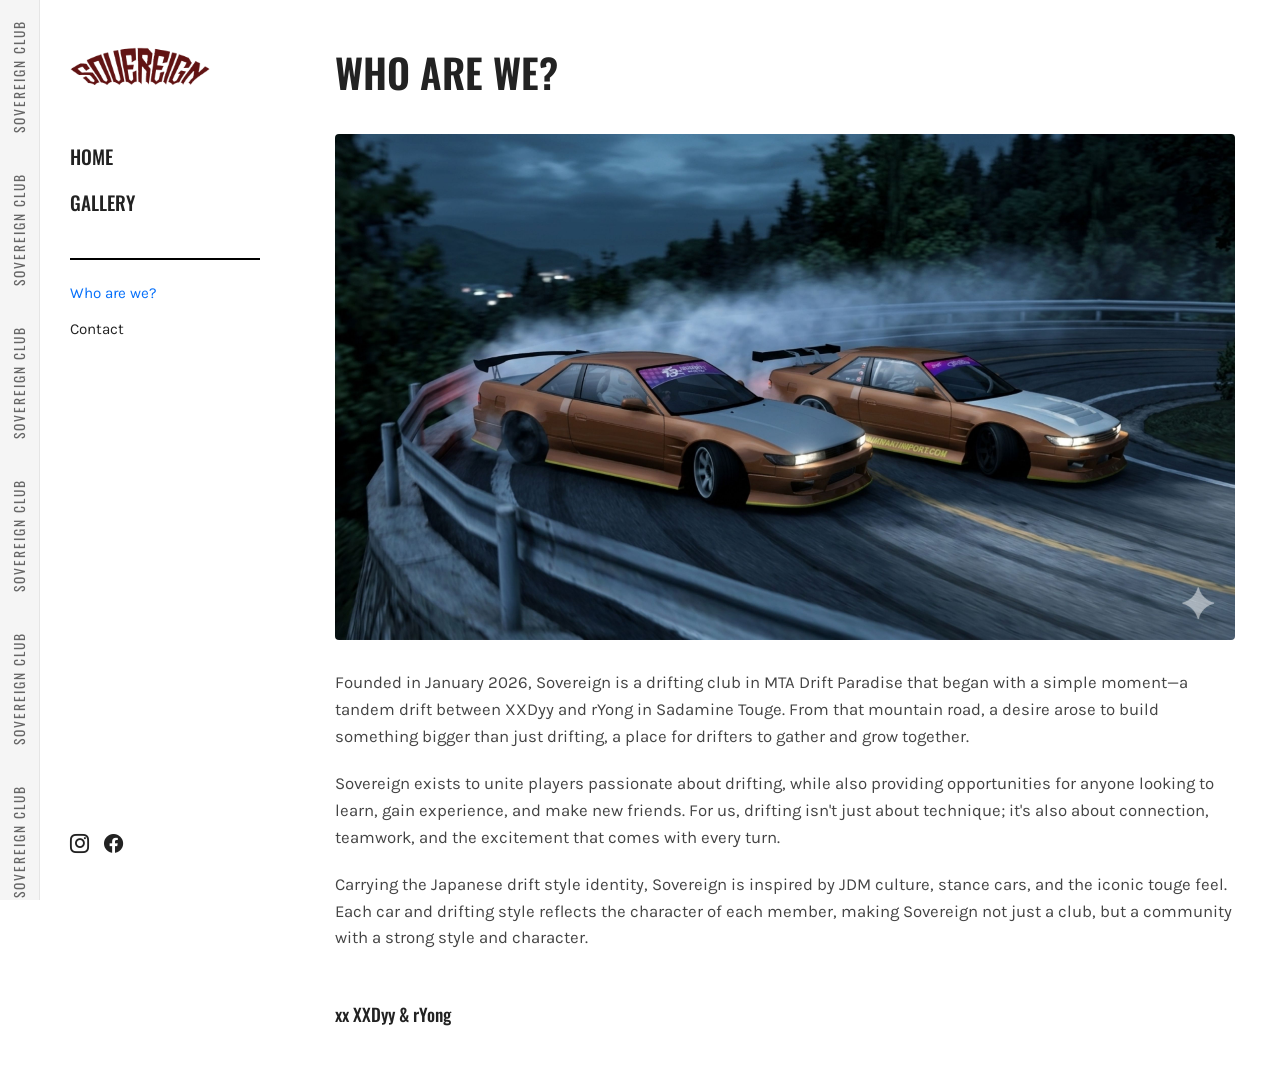
==== index.html @ e301fd01 "Add files via upload" ====
<!DOCTYPE html>
<html lang="en">
<head>
    <meta charset="UTF-8">
    <meta name="viewport" content="width=device-width, initial-scale=1.0">
    <title>Who are we? | Sovereign Club</title>
    
    <!-- Google Fonts -->
    <link rel="preconnect" href="https://fonts.googleapis.com">
    <link rel="preconnect" href="https://fonts.gstatic.com" crossorigin>
    <link href="https://fonts.googleapis.com/css2?family=Karla:wght@400;700&family=Oswald:wght@400;500;600;700&display=swap" rel="stylesheet">
    
    <!-- Icons (Bootstrap) for social -->
    <link rel="stylesheet" href="https://cdn.jsdelivr.net/npm/bootstrap-icons@1.11.1/font/bootstrap-icons.css">
    
    <!-- Main CSS -->
    <link rel="stylesheet" href="assets/css/main.css">
</head>
<body>

    <!-- Marquee Left Border -->
    <aside class="announcement-marquee">
        <div class="marquee-content">
            <!-- Repeat enough to scroll smoothly -->
            <span>Sovereign Club</span>
            <span>Sovereign Club</span>
            <span>Sovereign Club</span>
            <span>Sovereign Club</span>
            <span>Sovereign Club</span>
            <span>Sovereign Club</span>
            <span>Sovereign Club</span>
            <span>Sovereign Club</span>
        </div>
    </aside>

    <div class="layout-wrapper">
        <!-- Mobile Header (Visible only on small screens) -->
        <header class="mobile-header">
            <button class="hamburger-btn" aria-label="Toggle Menu">
                <i class="bi bi-list"></i>
            </button>
            <a href="index.html" class="mobile-logo">
                <img src="assets/images/logo/logo.png" alt="Sovereign Club" style="filter: invert(1);">
            </a>
        </header>

        <!-- Sidebar Navigation -->
        <aside class="main-sidebar" id="sidebar">
            <button class="close-btn" aria-label="Close Menu">
                <i class="bi bi-x-lg"></i>
            </button>
            
            <div class="sidebar-logo">
                <a href="index.html">
                    <!-- Assuming logo_dark.png is black for white background -->
                    <img src="assets/images/logo/logo.png" alt="Sovereign Club">
                </a>
            </div>

            <nav class="sidebar-nav">
                <ul class="nav-menu">
                    <li><a href="index.html" class="nav-link">Home</a></li>
                    <li><a href="gallery.html" class="nav-link">Gallery</a></li>
                </ul>

                <ul class="nav-footer-links">
                    <li><a href="index.html" class="active">Who are we?</a></li>
                    <li><a href="#">Contact</a></li>
                </ul>
            </nav>

            <div class="sidebar-social">
                <a href="#" aria-label="Instagram"><i class="bi bi-instagram"></i></a>
                <a href="#" aria-label="Facebook"><i class="bi bi-facebook"></i></a>
            </div>
        </aside>

        <!-- Main Content -->
        <main class="main-content">
            <div class="content-container">
                <header class="page-header">
                    <h1 class="page-title">Who are we?</h1>
                </header>

                <article class="page-body">
                    <figure class="featured-image">
                        <img src="assets/images/index/index.jpg" alt="Sovereign Drift Car">
                    </figure>

                    <div class="text-content">
                        <p>Founded in January 2026, Sovereign is a drifting club in MTA Drift Paradise that began with a simple moment—a tandem drift between XXDyy and rYong in Sadamine Touge. From that mountain road, a desire arose to build something bigger than just drifting, a place for drifters to gather and grow together.</p>
                        <p>Sovereign exists to unite players passionate about drifting, while also providing opportunities for anyone looking to learn, gain experience, and make new friends. For us, drifting isn't just about technique; it's also about connection, teamwork, and the excitement that comes with every turn.</p>
                        <p>Carrying the Japanese drift style identity, Sovereign is inspired by JDM culture, stance cars, and the iconic touge feel. Each car and drifting style reflects the character of each member, making Sovereign not just a club, but a community with a strong style and character.</p>
                        <p class="signature"><br>xx XXDyy &amp; rYong</p>
                    </div>
                </article>
            </div>
        </main>
    </div>

    <!-- Main JS -->
    <script src="assets/js/main.js"></script>
</body>
</html>
---- assets/css/main.css ----
/* 
  Sovereign Club - Clean Original Theme
  A completely responsive rebuild using clean CSS Flexbox/Grid
*/

:root {
    --color-bg: #FFFFFF;
    --color-text: #222222;
    --color-border: #E5E5E5;
    --color-hover: #056FFA;
    --color-marquee-bg: #F5F5F5;
    
    --font-heading: 'Oswald', sans-serif;
    --font-body: 'Karla', sans-serif;
    
    --sidebar-width: 250px;
    --marquee-width: 40px;
}

* {
    margin: 0;
    padding: 0;
    box-sizing: border-box;
}

body {
    background-color: var(--color-bg);
    color: var(--color-text);
    font-family: var(--font-body);
    line-height: 1.6;
    font-size: 16px;
    overflow-x: hidden;
}

a {
    color: var(--color-text);
    text-decoration: none;
    transition: color 0.2s ease;
}

a:hover, a.active {
    color: var(--color-hover);
}

img {
    max-width: 100%;
    height: auto;
    display: block;
}

/* Layout Wrapper */
.layout-wrapper {
    display: flex;
    min-height: 100vh;
    padding-left: var(--marquee-width); /* Give space for fixed marquee */
}

/* Announcement Marquee */
.announcement-marquee {
    position: fixed;
    top: 0;
    left: 0;
    width: var(--marquee-width);
    height: 100vh;
    background-color: var(--color-marquee-bg);
    border-right: 1px solid var(--color-border);
    overflow: hidden;
    z-index: 100;
}

.marquee-content {
    display: flex;
    flex-direction: column;
    animation: scroll-up 20s linear infinite;
    width: 100%;
    align-items: center;
}

.marquee-content span {
    writing-mode: vertical-rl;
    text-orientation: mixed;
    transform: rotate(180deg);
    white-space: nowrap;
    font-family: var(--font-heading);
    text-transform: uppercase;
    font-size: 0.85rem;
    letter-spacing: 2px;
    padding: 20px 0;
    color: #666;
}

@keyframes scroll-up {
    0% { transform: translateY(0); }
    100% { transform: translateY(-50%); }
}

/* Mobile Header */
.mobile-header {
    display: none;
    padding: 15px 20px;
    width: 100%;
    border-bottom: 1px solid var(--color-border);
    align-items: center;
    position: fixed;
    top: 0;
    left: 0;
    background-color: var(--color-bg);
    z-index: 50;
}

.hamburger-btn {
    background: none;
    border: none;
    font-size: 1.8rem;
    cursor: pointer;
    color: var(--color-text);
}

.mobile-logo img {
    height: 30px;
    margin-left: 15px;
}

/* Sidebar Navigation */
.main-sidebar {
    width: var(--sidebar-width);
    padding: 40px 30px;
    position: fixed;
    top: 0;
    left: var(--marquee-width);
    height: 100vh;
    overflow-y: auto;
    background-color: var(--color-bg);
    z-index: 90;
    display: flex;
    flex-direction: column;
}

.close-btn {
    display: none; /* Only visible on mobile */
    background: none;
    border: none;
    font-size: 1.5rem;
    position: absolute;
    top: 20px;
    right: 20px;
    cursor: pointer;
}

.sidebar-logo {
    margin-bottom: 50px;
}

.sidebar-logo img {
    max-width: 140px;
}

.sidebar-nav {
    flex-grow: 1;
}

.nav-menu {
    list-style: none;
    margin-bottom: 40px;
}

.nav-menu li {
    margin-bottom: 15px;
}

.nav-menu .nav-link {
    font-family: var(--font-heading);
    font-size: 1.2rem;
    text-transform: uppercase;
    font-weight: 500;
}

.nav-footer-links {
    list-style: none;
    margin-bottom: 40px;
    border-top: 2px solid #000;
    padding-top: 20px;
}

.nav-footer-links li {
    margin-bottom: 10px;
}

.nav-footer-links a {
    font-size: 0.95rem;
}

.sidebar-social {
    display: flex;
    gap: 15px;
    font-size: 1.2rem;
}

/* Main Content Area */
.main-content {
    flex-grow: 1;
    margin-left: var(--sidebar-width); /* pushed right because sidebar is fixed */
    padding: 40px;
    min-height: 100vh;
}

.content-container {
    max-width: 900px;
    margin: 0 auto;
}

.page-header {
    margin-bottom: 30px;
}

.page-title {
    font-family: var(--font-heading);
    font-size: 2.5rem;
    font-weight: 600;
    text-transform: uppercase;
}

/* Article Styling */
.featured-image {
    margin-bottom: 30px;
}

.featured-image img {
    width: 100%;
    border-radius: 4px;
}

.text-content p {
    margin-bottom: 20px;
    color: #444;
    font-size: 1.05rem;
}

.text-content .signature {
    font-family: var(--font-heading);
    font-size: 1.1rem;
    font-weight: 500;
    color: var(--color-text);
}

/* Splide Gallery Customization */
.splide-container {
    margin-top: 20px;
}

.splide__slide img {
    width: 100%;
    height: 500px; /* Fixed height for consistent sliding */
    object-fit: contain; /* Like original, fitting into gray box */
    background-color: #222; /* Add dark background similar to original gallery */
}

/* Media Queries for Responsiveness */
@media screen and (max-width: 992px) {
    /* Tablet adjustments */
    --sidebar-width: 200px;
    .main-content {
        padding: 30px;
    }
}

@media screen and (max-width: 768px) {
    /* Mobile adjustments: Hide explicit sidebars and show top bar */
    .layout-wrapper {
        padding-left: 0;
        flex-direction: column;
    }
    
    .announcement-marquee {
        position: relative;
        width: 100%;
        height: 40px;
        border-right: none;
        border-bottom: 1px solid var(--color-border);
        top: 60px; /* Below mobile header */
        z-index: 40;
    }

    .marquee-content {
        flex-direction: row;
        width: max-content;
        height: 100%;
        align-items: center;
        animation: scroll-left 15s linear infinite;
    }

    .marquee-content span {
        writing-mode: horizontal-tb;
        transform: none;
        padding: 0 20px;
    }

    @keyframes scroll-left {
        0% { transform: translateX(0); }
        100% { transform: translateX(-50%); }
    }

    .main-content {
        margin-left: 0;
        padding: 20px;
        margin-top: 100px; /* Account for mobile header + top marquee */
    }

    .mobile-header {
        display: flex;
    }

    /* Transform Sidebar into an Off-Canvas Mobile Menu */
    .main-sidebar {
        left: -100%; /* Hidden by default */
        top: 0;
        width: 80%;
        max-width: 300px;
        box-shadow: 2px 0 10px rgba(0,0,0,0.1);
        transition: left 0.3s ease;
    }

    .main-sidebar.open {
        left: 0;
    }

    .close-btn {
        display: block;
    }

    .splide__slide img {
        height: 300px; /* smaller slider for mobile */
    }
}
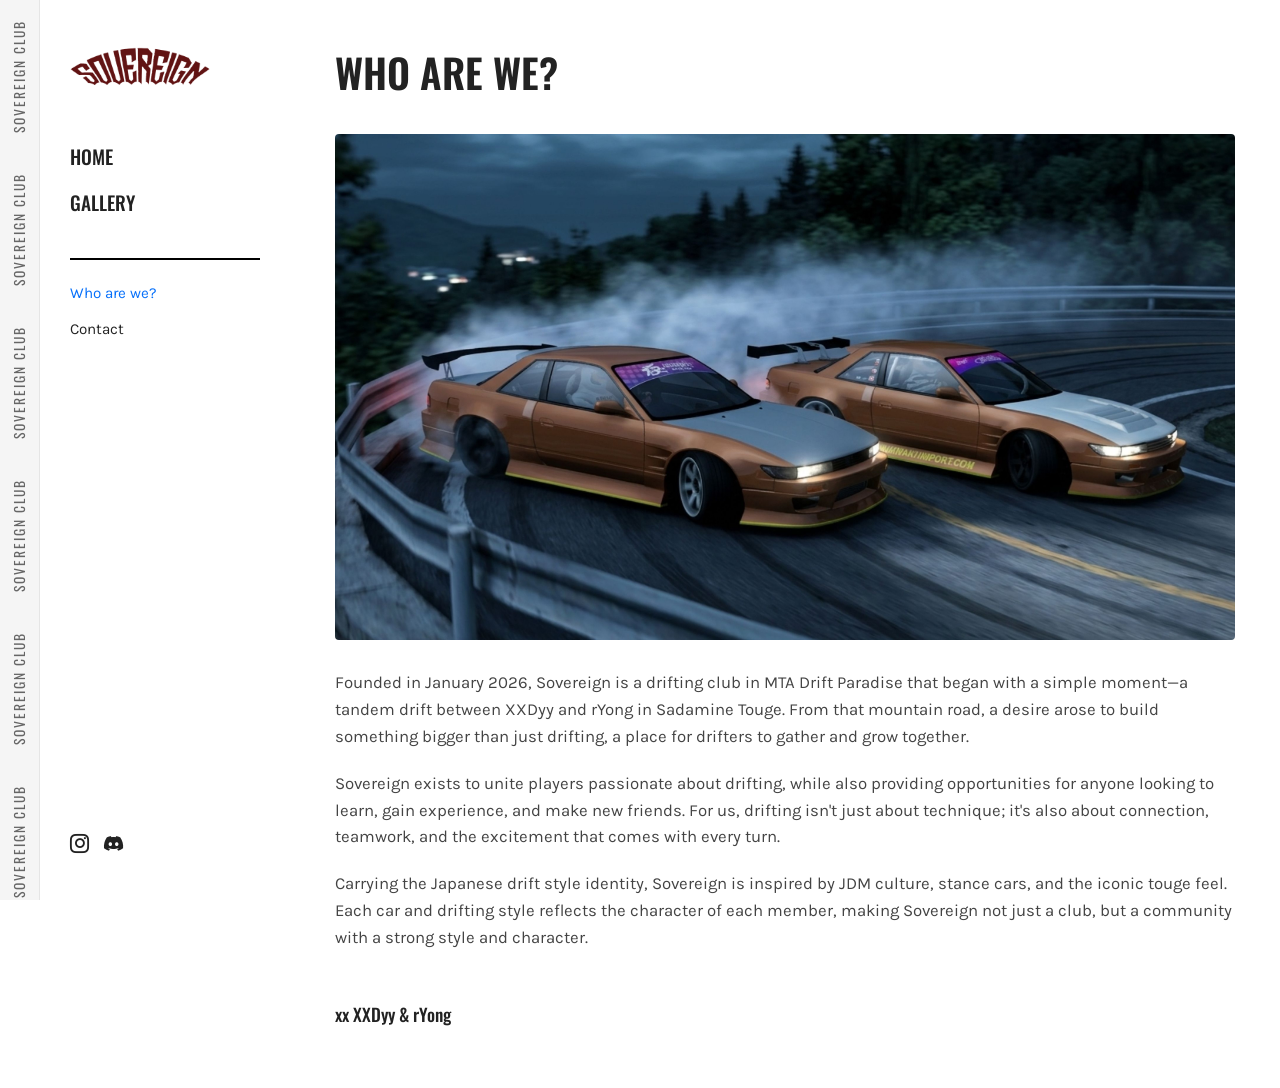
==== commit c1657241: "change discord" ====
--- a/index.html
+++ b/index.html
@@ -1,104 +1,134 @@
-<!DOCTYPE html>
+<!doctype html>
 <html lang="en">
-<head>
-    <meta charset="UTF-8">
-    <meta name="viewport" content="width=device-width, initial-scale=1.0">
+  <head>
+    <meta charset="UTF-8" />
+    <meta name="viewport" content="width=device-width, initial-scale=1.0" />
     <title>Who are we? | Sovereign Club</title>
-    
+
     <!-- Google Fonts -->
-    <link rel="preconnect" href="https://fonts.googleapis.com">
-    <link rel="preconnect" href="https://fonts.gstatic.com" crossorigin>
-    <link href="https://fonts.googleapis.com/css2?family=Karla:wght@400;700&family=Oswald:wght@400;500;600;700&display=swap" rel="stylesheet">
-    
+    <link rel="preconnect" href="https://fonts.googleapis.com" />
+    <link rel="preconnect" href="https://fonts.gstatic.com" crossorigin />
+    <link
+      href="https://fonts.googleapis.com/css2?family=Karla:wght@400;700&family=Oswald:wght@400;500;600;700&display=swap"
+      rel="stylesheet"
+    />
+
     <!-- Icons (Bootstrap) for social -->
-    <link rel="stylesheet" href="https://cdn.jsdelivr.net/npm/bootstrap-icons@1.11.1/font/bootstrap-icons.css">
-    
+    <link
+      rel="stylesheet"
+      href="https://cdn.jsdelivr.net/npm/bootstrap-icons@1.11.1/font/bootstrap-icons.css"
+    />
+
     <!-- Main CSS -->
-    <link rel="stylesheet" href="assets/css/main.css">
-</head>
-<body>
-
+    <link rel="stylesheet" href="assets/css/main.css" />
+  </head>
+  <body>
     <!-- Marquee Left Border -->
     <aside class="announcement-marquee">
-        <div class="marquee-content">
-            <!-- Repeat enough to scroll smoothly -->
-            <span>Sovereign Club</span>
-            <span>Sovereign Club</span>
-            <span>Sovereign Club</span>
-            <span>Sovereign Club</span>
-            <span>Sovereign Club</span>
-            <span>Sovereign Club</span>
-            <span>Sovereign Club</span>
-            <span>Sovereign Club</span>
-        </div>
+      <div class="marquee-content">
+        <!-- Repeat enough to scroll smoothly -->
+        <span>Sovereign Club</span>
+        <span>Sovereign Club</span>
+        <span>Sovereign Club</span>
+        <span>Sovereign Club</span>
+        <span>Sovereign Club</span>
+        <span>Sovereign Club</span>
+        <span>Sovereign Club</span>
+        <span>Sovereign Club</span>
+      </div>
     </aside>
 
     <div class="layout-wrapper">
-        <!-- Mobile Header (Visible only on small screens) -->
-        <header class="mobile-header">
-            <button class="hamburger-btn" aria-label="Toggle Menu">
-                <i class="bi bi-list"></i>
-            </button>
-            <a href="index.html" class="mobile-logo">
-                <img src="assets/images/logo/logo.png" alt="Sovereign Club" style="filter: invert(1);">
-            </a>
-        </header>
+      <!-- Mobile Header (Visible only on small screens) -->
+      <header class="mobile-header">
+        <button class="hamburger-btn" aria-label="Toggle Menu">
+          <i class="bi bi-list"></i>
+        </button>
+        <a href="index.html" class="mobile-logo">
+          <img
+            src="assets/images/logo/logo.png"
+            alt="Sovereign Club"
+            style="filter: invert(1)"
+          />
+        </a>
+      </header>
 
-        <!-- Sidebar Navigation -->
-        <aside class="main-sidebar" id="sidebar">
-            <button class="close-btn" aria-label="Close Menu">
-                <i class="bi bi-x-lg"></i>
-            </button>
-            
-            <div class="sidebar-logo">
-                <a href="index.html">
-                    <!-- Assuming logo_dark.png is black for white background -->
-                    <img src="assets/images/logo/logo.png" alt="Sovereign Club">
-                </a>
+      <!-- Sidebar Navigation -->
+      <aside class="main-sidebar" id="sidebar">
+        <button class="close-btn" aria-label="Close Menu">
+          <i class="bi bi-x-lg"></i>
+        </button>
+
+        <div class="sidebar-logo">
+          <a href="index.html">
+            <!-- Assuming logo_dark.png is black for white background -->
+            <img src="assets/images/logo/logo.png" alt="Sovereign Club" />
+          </a>
+        </div>
+
+        <nav class="sidebar-nav">
+          <ul class="nav-menu">
+            <li><a href="index.html" class="nav-link">Home</a></li>
+            <li><a href="gallery.html" class="nav-link">Gallery</a></li>
+          </ul>
+
+          <ul class="nav-footer-links">
+            <li><a href="index.html" class="active">Who are we?</a></li>
+            <li><a href="#">Contact</a></li>
+          </ul>
+        </nav>
+
+        <div class="sidebar-social">
+          <a href="#" aria-label="Instagram"><i class="bi bi-instagram"></i></a>
+          <a href="https://discord.gg/RgZU6ckZTP" aria-label="Discord"><i class="bi bi-discord"></i></a>
+        </div>
+      </aside>
+
+      <!-- Main Content -->
+      <main class="main-content">
+        <div class="content-container">
+          <header class="page-header">
+            <h1 class="page-title">Who are we?</h1>
+          </header>
+
+          <article class="page-body">
+            <figure class="featured-image">
+              <img
+                src="assets/images/index/index.jpg"
+                alt="Sovereign Drift Car"
+              />
+            </figure>
+
+            <div class="text-content">
+              <p>
+                Founded in January 2026, Sovereign is a drifting club in MTA
+                Drift Paradise that began with a simple moment—a tandem drift
+                between XXDyy and rYong in Sadamine Touge. From that mountain
+                road, a desire arose to build something bigger than just
+                drifting, a place for drifters to gather and grow together.
+              </p>
+              <p>
+                Sovereign exists to unite players passionate about drifting,
+                while also providing opportunities for anyone looking to learn,
+                gain experience, and make new friends. For us, drifting isn't
+                just about technique; it's also about connection, teamwork, and
+                the excitement that comes with every turn.
+              </p>
+              <p>
+                Carrying the Japanese drift style identity, Sovereign is
+                inspired by JDM culture, stance cars, and the iconic touge feel.
+                Each car and drifting style reflects the character of each
+                member, making Sovereign not just a club, but a community with a
+                strong style and character.
+              </p>
+              <p class="signature"><br />xx XXDyy &amp; rYong</p>
             </div>
-
-            <nav class="sidebar-nav">
-                <ul class="nav-menu">
-                    <li><a href="index.html" class="nav-link">Home</a></li>
-                    <li><a href="gallery.html" class="nav-link">Gallery</a></li>
-                </ul>
-
-                <ul class="nav-footer-links">
-                    <li><a href="index.html" class="active">Who are we?</a></li>
-                    <li><a href="#">Contact</a></li>
-                </ul>
-            </nav>
-
-            <div class="sidebar-social">
-                <a href="#" aria-label="Instagram"><i class="bi bi-instagram"></i></a>
-                <a href="#" aria-label="Facebook"><i class="bi bi-facebook"></i></a>
-            </div>
-        </aside>
-
-        <!-- Main Content -->
-        <main class="main-content">
-            <div class="content-container">
-                <header class="page-header">
-                    <h1 class="page-title">Who are we?</h1>
-                </header>
-
-                <article class="page-body">
-                    <figure class="featured-image">
-                        <img src="assets/images/index/index.jpg" alt="Sovereign Drift Car">
-                    </figure>
-
-                    <div class="text-content">
-                        <p>Founded in January 2026, Sovereign is a drifting club in MTA Drift Paradise that began with a simple moment—a tandem drift between XXDyy and rYong in Sadamine Touge. From that mountain road, a desire arose to build something bigger than just drifting, a place for drifters to gather and grow together.</p>
-                        <p>Sovereign exists to unite players passionate about drifting, while also providing opportunities for anyone looking to learn, gain experience, and make new friends. For us, drifting isn't just about technique; it's also about connection, teamwork, and the excitement that comes with every turn.</p>
-                        <p>Carrying the Japanese drift style identity, Sovereign is inspired by JDM culture, stance cars, and the iconic touge feel. Each car and drifting style reflects the character of each member, making Sovereign not just a club, but a community with a strong style and character.</p>
-                        <p class="signature"><br>xx XXDyy &amp; rYong</p>
-                    </div>
-                </article>
-            </div>
-        </main>
+          </article>
+        </div>
+      </main>
     </div>
 
     <!-- Main JS -->
     <script src="assets/js/main.js"></script>
-</body>
+  </body>
 </html>
